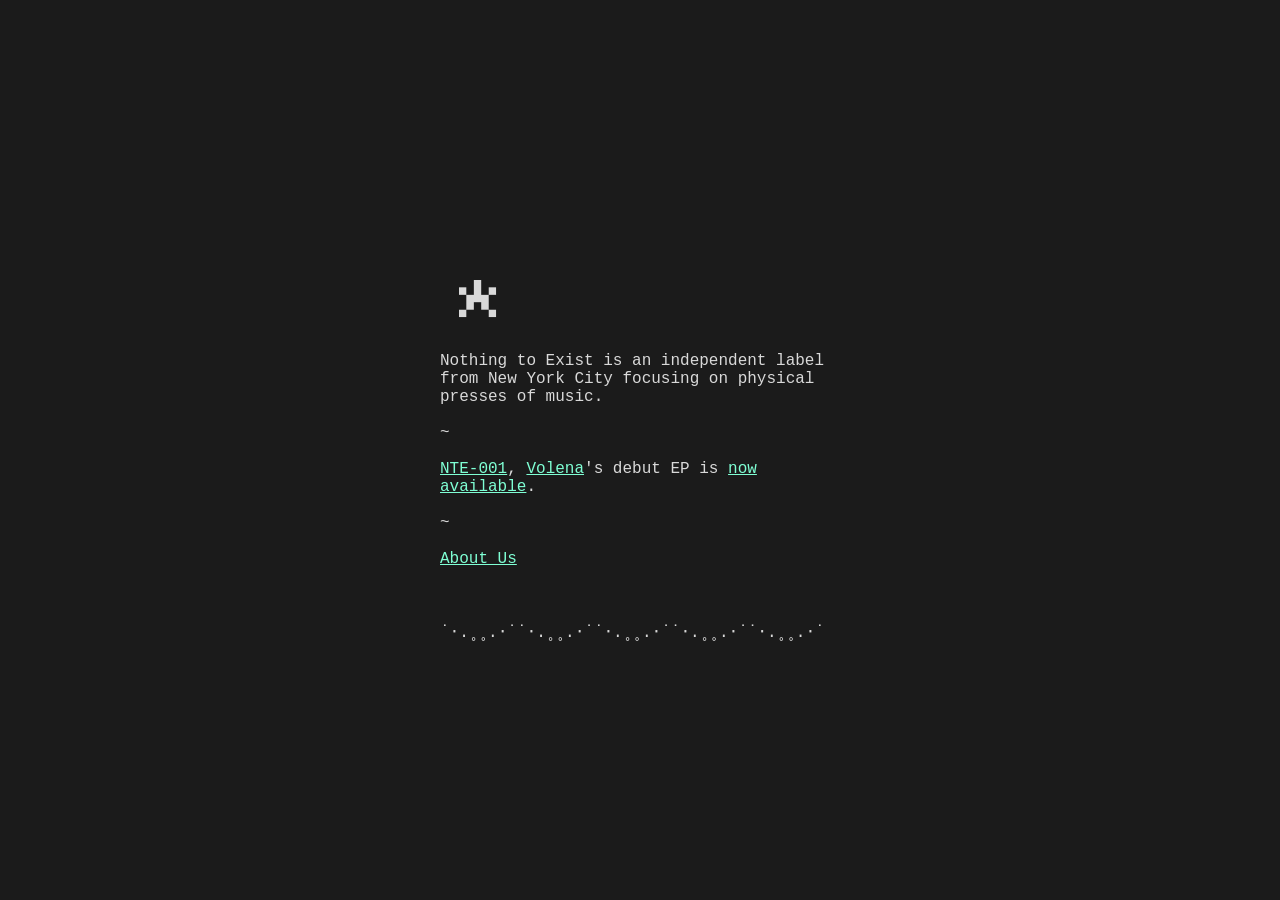
==== index.html @ d65a7427 "homepage update" ====
<html>
<meta name="viewport" content="width=device-width, initial-scale=1" />
<head>
    <!-- Favicon Info -->
    <link rel="apple-touch-icon" sizes="180x180" href="apple-touch-icon.png">
    <link rel="icon" type="image/png" sizes="32x32" href="favicon-32x32.png">
    <link rel="icon" type="image/png" sizes="16x16" href="favicon-16x16.png">
    <link rel="manifest" href="site.webmanifest">
    <link rel="mask-icon" href="safari-pinned-tab.svg" color="#5bbad5">

    <link rel="stylesheet" href="css/styles.css">

    <meta name="viewport" content="width=device-width, initial-scale=1">
    <meta name="msapplication-TileColor" content="#da532c">
    <meta name="theme-color" content="#ffffff">

    <title>nothing to exist</title>

</head>

<!-- Google tag (gtag.js) -->
<script async src="https://www.googletagmanager.com/gtag/js?id=G-3BVSD89TZG"></script>
<script>
  window.dataLayer = window.dataLayer || [];
  function gtag(){dataLayer.push(arguments);}
  gtag('js', new Date());

  gtag('config', 'G-3BVSD89TZG');
</script>

<body>

    <div class="container">
        <div class="content">
            <img class="logo" id="gif" src="1.png">
            <!-- <p>nothing to exist</p> -->
            <p>Nothing to Exist is an independent label from New York City focusing on physical presses of music.<br><br>
                ~
                <br><br>
    
                <a href="releases/nte-001.html" title="NTE-001">NTE-001</a>, <a href="https://www.instagram.com/volenaband/" target="_blank" title="Volena's Instagram">Volena</a>'s debut EP is <a href="https://volena.bandcamp.com/" target="_blank" title="Purchase Volena, Volena on Bandcamp">now available</a>.
                <br><br>
                ~
                <br><br>
                <a href="about.html" title="About NTE">About Us</a> <!-- * <a href="">Artists</a> * <a href="">Projects</a>-->
                <br><br>
                <br><br>
                ˙⋅.˳˳.⋅˙˙⋅.˳˳.⋅˙˙⋅.˳˳.⋅˙˙⋅.˳˳.⋅˙˙⋅.˳˳.⋅˙

            
            </p>
        </div>
    </div>
    

    <script>
        
        const imageElement = document.getElementById('gif');

        // Define the URLs of the images you want to toggle between
        const firstImage = 'star-gif.gif'; // The image to display on click
        const secondImage = '1.png'; // The image to display after a few seconds

        // Define the delay in milliseconds
        const delay = 1200; // 2 seconds

        // Add an event listener for click events on the image
        imageElement.addEventListener('mouseover', () => {
        // Change the image source on click
        imageElement.src = firstImage;

        // Change the image source back after the specified delay
        setTimeout(() => {
            imageElement.src = secondImage;
        }, delay);
    });


    </script>
</body>
</html>
---- css/styles.css ----
html, body {
    height: 100%;
    overflow-x: hidden; /* Prevents horizontal scrolling */
    overflow-y: auto; /* Ensures vertical scrolling works */
}

body{
    background-color: #1b1b1b;
    font-family: 'Courier New', Courier, monospace;
    color: #d9d9d9;
    padding:0;
    margin:0;
}

a, a:visited{
    color:aquamarine;
}

.container{
    width:100%;
    display: flex;
    flex-direction: column;
    align-items: center;
    justify-content: center;
    padding-left:32px;
    padding-bottom:32px;
    padding-right:32px;
    box-sizing: border-box; 
    min-height: 100vh; /* Ensure it fills the viewport */
    box-sizing: border-box; /* Prevent padding from causing overflow */
}

.content{
    width:100%;
    padding-top:50px;
}

img{
    width:100%;
}

.logo{
    height:75px;
    width:75px;
    cursor: pointer;
}

.nte-001{
    background-color:#234c43;
}



/* // X-Small devices (portrait phones, less than 576px)
// No media query for `xs` since this is the default in Bootstrap */

/* // Small devices (landscape phones, 576px and up) */
@media (min-width: 576px) { 

    .content{
        width:400px;
    }

 }

/* // Medium devices (tablets, 768px and up) */
@media (min-width: 768px) {  }

/* // Large devices (desktops, 992px and up) */
@media (min-width: 992px) {  }

/* // X-Large devices (large desktops, 1200px and up) */
@media (min-width: 1200px) {  }

/* // XX-Large devices (larger desktops, 1400px and up) */
@media (min-width: 1400px) {  }
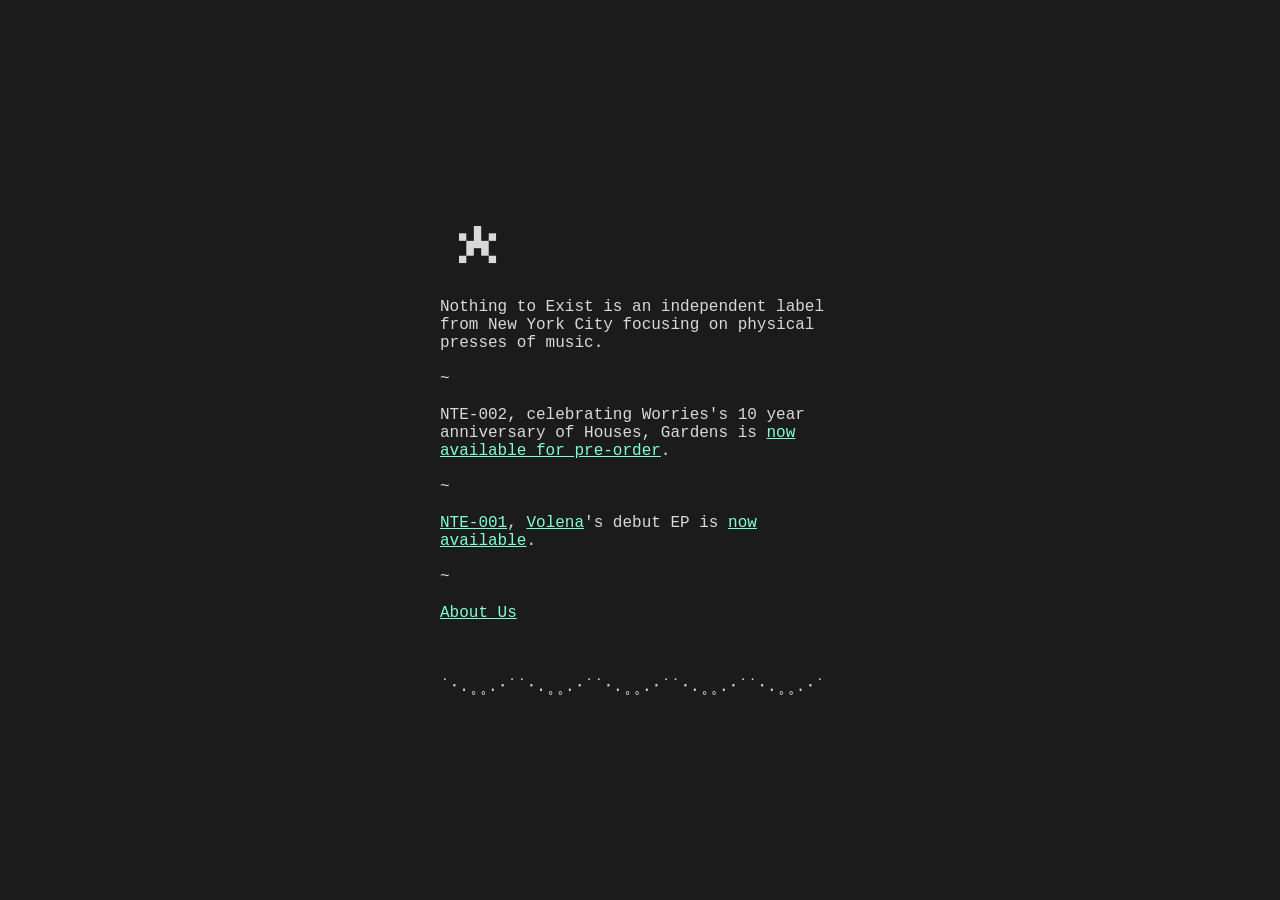
==== commit 8de21daf: "updated homepage to include nte-002" ====
--- a/index.html
+++ b/index.html
@@ -37,6 +37,12 @@
             <p>Nothing to Exist is an independent label from New York City focusing on physical presses of music.<br><br>
                 ~
                 <br><br>
+    
+                NTE-002, celebrating Worries's 10 year anniversary of Houses, Gardens is <a href="https://worries.bandcamp.com/album/houses-gardens" target="_blank" title="Worries's Bandcamp">now available for pre-order</a>.
+                <br><br>
+                ~
+                <br><br>
+                
     
                 <a href="releases/nte-001.html" title="NTE-001">NTE-001</a>, <a href="https://www.instagram.com/volenaband/" target="_blank" title="Volena's Instagram">Volena</a>'s debut EP is <a href="https://volena.bandcamp.com/" target="_blank" title="Purchase Volena, Volena on Bandcamp">now available</a>.
                 <br><br>
--- a/css/styles.css
+++ b/css/styles.css
@@ -49,6 +49,12 @@
     background-color:#234c43;
 }
 
+table{
+    width:80%;
+    font-size:14px;
+    text-align: left;
+
+}
 
 
 /* // X-Small devices (portrait phones, less than 576px)
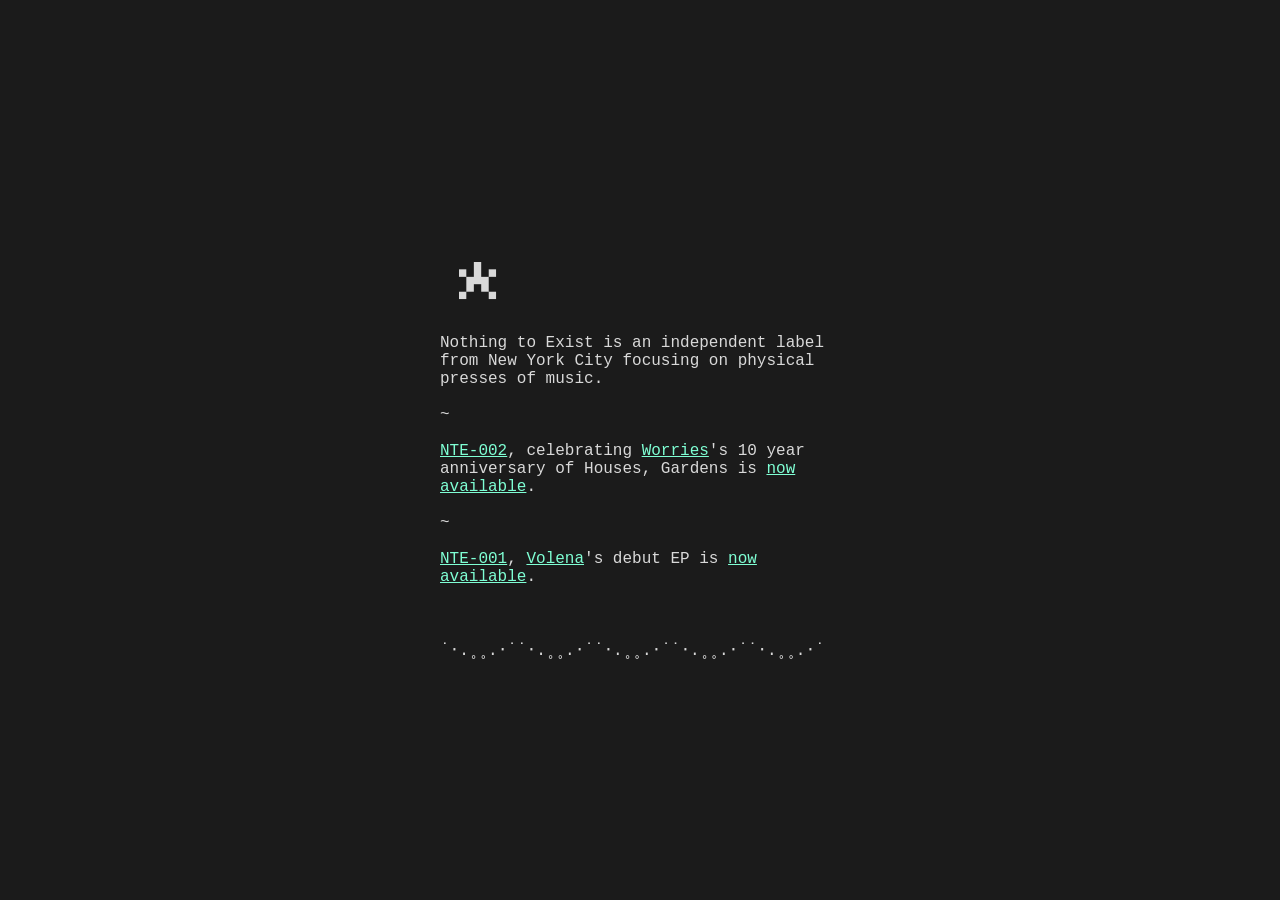
==== commit a0fc950f: "updating for worries record, now available" ====
--- a/index.html
+++ b/index.html
@@ -38,7 +38,7 @@
                 ~
                 <br><br>
     
-                NTE-002, celebrating Worries's 10 year anniversary of Houses, Gardens is <a href="https://worries.bandcamp.com/album/houses-gardens" target="_blank" title="Worries's Bandcamp">now available for pre-order</a>.
+                <a href="releases/nte-002.html" title="NTE-001">NTE-002</a>, celebrating <a href="https://www.instagram.com/worriespa/" target="_blank" title="Worries's Instagram">Worries</a>'s 10 year anniversary of Houses, Gardens is <a href="https://worries.bandcamp.com/album/houses-gardens" target="_blank" title="Worries's Bandcamp">now available</a>.
                 <br><br>
                 ~
                 <br><br>
@@ -46,10 +46,8 @@
     
                 <a href="releases/nte-001.html" title="NTE-001">NTE-001</a>, <a href="https://www.instagram.com/volenaband/" target="_blank" title="Volena's Instagram">Volena</a>'s debut EP is <a href="https://volena.bandcamp.com/" target="_blank" title="Purchase Volena, Volena on Bandcamp">now available</a>.
                 <br><br>
-                ~
-                <br><br>
-                <a href="about.html" title="About NTE">About Us</a> <!-- * <a href="">Artists</a> * <a href="">Projects</a>-->
-                <br><br>
+                <!-- <span class="primary-nav"><a href="about.html" title="About NTE">About Us</a></span> ⋅ <span class="primary-nav"><a href="releases.html" title="About NTE">RELEASES</a></span> -->
+                <!-- <br><br> -->
                 <br><br>
                 ˙⋅.˳˳.⋅˙˙⋅.˳˳.⋅˙˙⋅.˳˳.⋅˙˙⋅.˳˳.⋅˙˙⋅.˳˳.⋅˙
 
--- a/css/styles.css
+++ b/css/styles.css
@@ -12,9 +12,21 @@
     margin:0;
 }
 
+
+
 a, a:visited{
     color:aquamarine;
 }
+
+.primary-nav a, .primary-nav a:visited{
+    color:white;
+    text-transform: uppercase;
+    text-decoration: none;
+    letter-spacing: 2px;
+    font-weight: 100;
+}
+
+
 
 .container{
     width:100%;
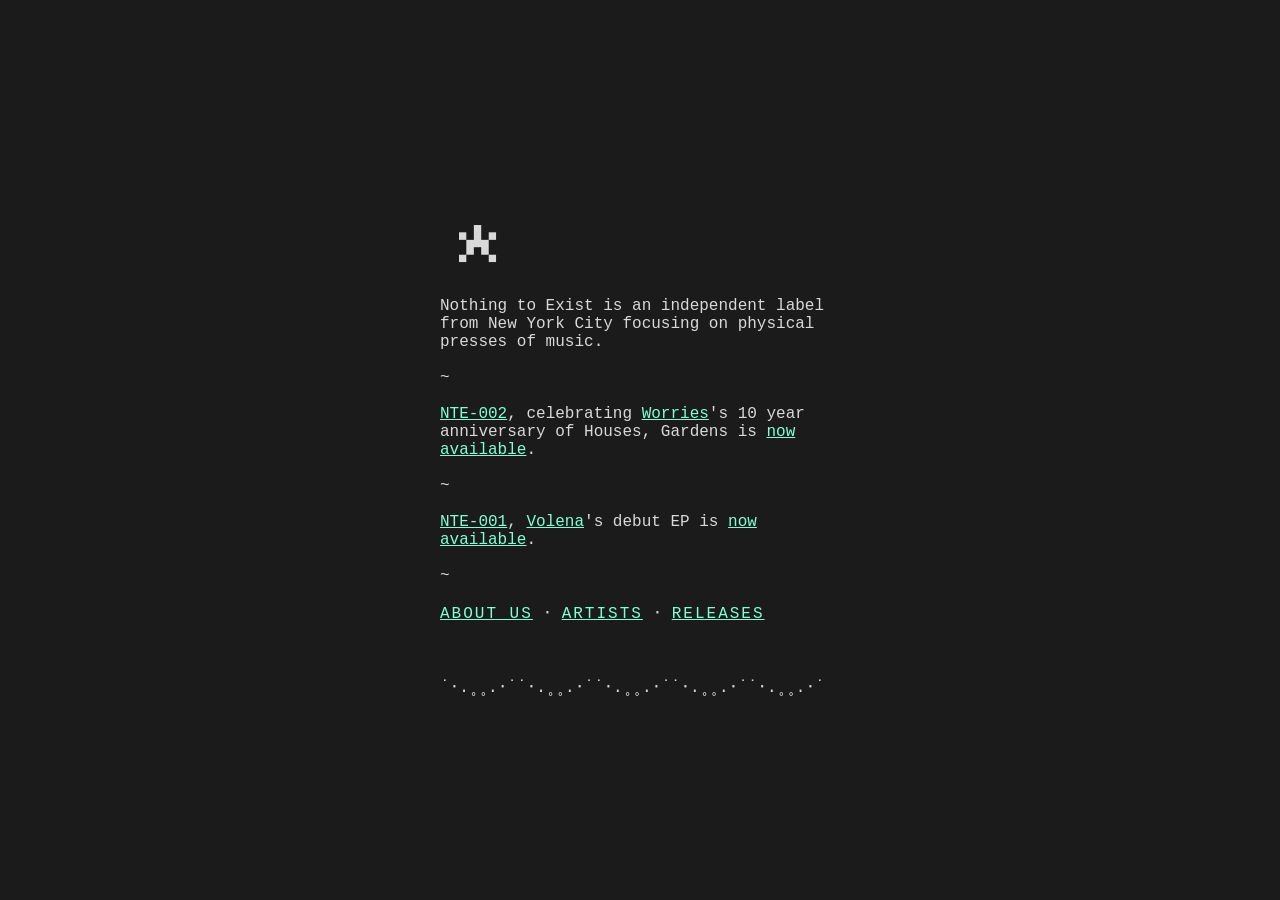
==== commit 8c4f7e99: "added some artist page info" ====
--- a/index.html
+++ b/index.html
@@ -38,20 +38,23 @@
                 ~
                 <br><br>
     
-                <a href="releases/nte-002.html" title="NTE-001">NTE-002</a>, celebrating <a href="https://www.instagram.com/worriespa/" target="_blank" title="Worries's Instagram">Worries</a>'s 10 year anniversary of Houses, Gardens is <a href="https://worries.bandcamp.com/album/houses-gardens" target="_blank" title="Worries's Bandcamp">now available</a>.
+                <a href="releases/nte-002.html" title="NTE-002">NTE-002</a>, celebrating <a href="https://www.instagram.com/worriespa/" target="_blank" title="Worries's Instagram">Worries</a>'s 10 year anniversary of Houses, Gardens is <a href="https://worries.bandcamp.com/album/houses-gardens" target="_blank" title="Worries's Bandcamp">now available</a>.
                 <br><br>
                 ~
                 <br><br>
-                
     
                 <a href="releases/nte-001.html" title="NTE-001">NTE-001</a>, <a href="https://www.instagram.com/volenaband/" target="_blank" title="Volena's Instagram">Volena</a>'s debut EP is <a href="https://volena.bandcamp.com/" target="_blank" title="Purchase Volena, Volena on Bandcamp">now available</a>.
                 <br><br>
-                <!-- <span class="primary-nav"><a href="about.html" title="About NTE">About Us</a></span> ⋅ <span class="primary-nav"><a href="releases.html" title="About NTE">RELEASES</a></span> -->
-                <!-- <br><br> -->
+
+                ~
+                <br><br>
+
+                <span class="primary-nav"><a href="about.html" title="About NTE">About Us</a></span> ⋅ <span class="primary-nav"><a href="artists.html" title="Releases">ARTISTS</a></span> ⋅ <span class="primary-nav"><a href="releases/releases.html" title="Releases">RELEASES</a></span> 
+                <br><br>
                 <br><br>
                 ˙⋅.˳˳.⋅˙˙⋅.˳˳.⋅˙˙⋅.˳˳.⋅˙˙⋅.˳˳.⋅˙˙⋅.˳˳.⋅˙
 
-            
+                    
             </p>
         </div>
     </div>
--- a/css/styles.css
+++ b/css/styles.css
@@ -19,9 +19,9 @@
 }
 
 .primary-nav a, .primary-nav a:visited{
-    color:white;
+    /* color:white; */
     text-transform: uppercase;
-    text-decoration: none;
+    /* text-decoration: none; */
     letter-spacing: 2px;
     font-weight: 100;
 }
@@ -61,13 +61,21 @@
     background-color:#234c43;
 }
 
+.nte-002{
+    background-color:#074d68;
+}
+
 table{
     width:80%;
     font-size:14px;
     text-align: left;
-
 }
 
+.next{
+    display: flex;
+    justify-content: center;
+    align-items: center;
+}
 
 /* // X-Small devices (portrait phones, less than 576px)
 // No media query for `xs` since this is the default in Bootstrap */
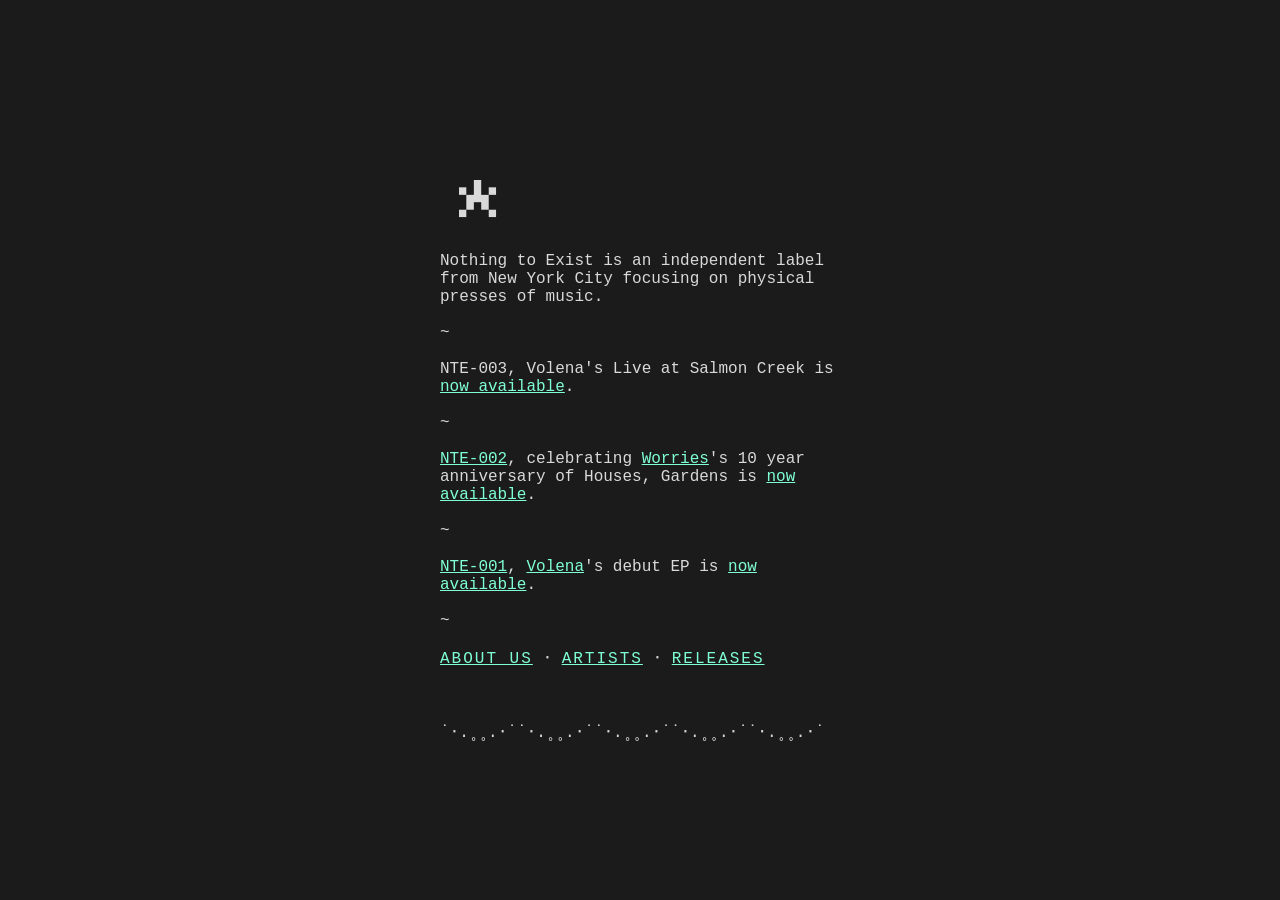
==== commit 2a369712: "Updating homepage to link to salmon creek" ====
--- a/index.html
+++ b/index.html
@@ -37,7 +37,11 @@
             <p>Nothing to Exist is an independent label from New York City focusing on physical presses of music.<br><br>
                 ~
                 <br><br>
-    
+
+                NTE-003, Volena's Live at Salmon Creek is <a href="https://volena.bandcamp.com/album/live-at-salmon-creek" target="_blank" title="Volena's Live at Salmon Creek">now available</a>.
+                <br><br>
+                ~
+                <br><br>
                 <a href="releases/nte-002.html" title="NTE-002">NTE-002</a>, celebrating <a href="https://www.instagram.com/worriespa/" target="_blank" title="Worries's Instagram">Worries</a>'s 10 year anniversary of Houses, Gardens is <a href="https://worries.bandcamp.com/album/houses-gardens" target="_blank" title="Worries's Bandcamp">now available</a>.
                 <br><br>
                 ~
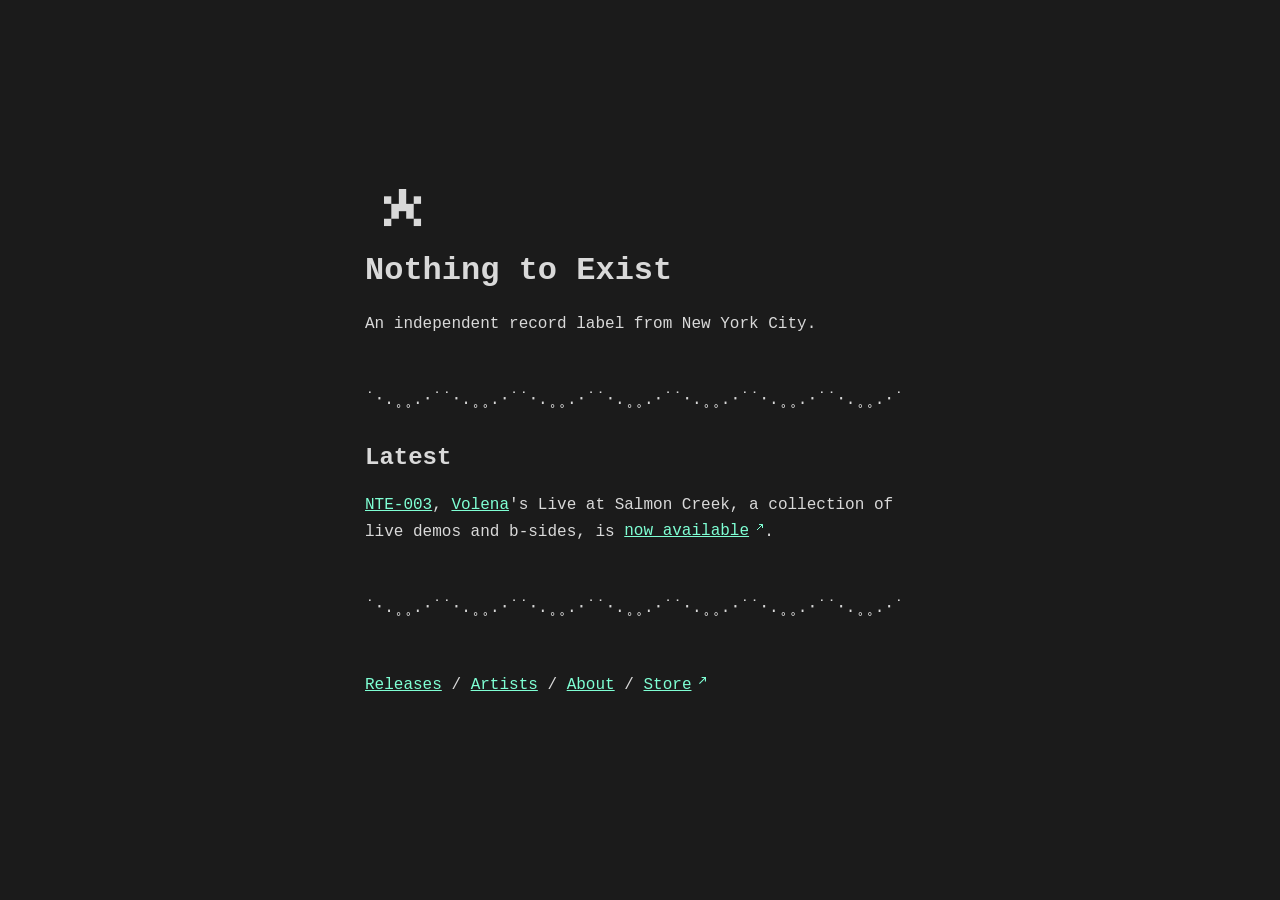
==== commit 39549ce3: "Store update with more content pages." ====
--- a/index.html
+++ b/index.html
@@ -1,22 +1,48 @@
 <html>
-<meta name="viewport" content="width=device-width, initial-scale=1" />
 <head>
-    <!-- Favicon Info -->
+    <meta charset="utf-8">
+    <meta name="viewport" content="width=device-width, initial-scale=1">
+
+    <!-- Title -->
+    <title>Nothing to Exist – Independent Record Label</title>
+
+    <!-- Meta Description -->
+    <meta name="description" content="Nothing to Exist is an independent record label based in New York City, focused on physical music releases from artists including Volena and Worries. Discover new releases, projects, and limited-run vinyl.">
+
+    <!-- Canonical URL -->
+    <link rel="canonical" href="https://www.nothingtoexist.com/">
+
+    <!-- Open Graph -->
+    <meta property="og:title" content="Nothing to Exist – Independent Record Label">
+    <meta property="og:description" content="Independent record label based in New York City, focused on physical releases and artist-driven projects. Discover Volena, Worries, and more.">
+    <meta property="og:type" content="website">
+    <meta property="og:url" content="https://www.nothingtoexist.com/">
+    <meta property="og:image" content="https://www.nothingtoexist.com/img/social-default.jpg">
+
+    <!-- Twitter -->
+    <meta name="twitter:card" content="summary_large_image">
+    <meta name="twitter:title" content="Nothing to Exist – Independent Record Label">
+    <meta name="twitter:description" content="Explore physical releases and new projects from Nothing to Exist, an independent NYC-based record label.">
+    <meta name="twitter:image" content="https://www.nothingtoexist.com/img/social-default.jpg">
+
+    <!-- Favicons -->
     <link rel="apple-touch-icon" sizes="180x180" href="apple-touch-icon.png">
     <link rel="icon" type="image/png" sizes="32x32" href="favicon-32x32.png">
     <link rel="icon" type="image/png" sizes="16x16" href="favicon-16x16.png">
     <link rel="manifest" href="site.webmanifest">
     <link rel="mask-icon" href="safari-pinned-tab.svg" color="#5bbad5">
+    <meta name="msapplication-TileColor" content="#da532c">
+    <meta name="theme-color" content="#ffffff">
+    <meta name="referrer" content="origin" />
 
+    <!-- Styles -->
     <link rel="stylesheet" href="css/styles.css">
 
-    <meta name="viewport" content="width=device-width, initial-scale=1">
-    <meta name="msapplication-TileColor" content="#da532c">
-    <meta name="theme-color" content="#ffffff">
+    <!-- Scripts -->
+    <script src="js/scripts.js" defer></script>
+</head>
 
-    <title>nothing to exist</title>
 
-</head>
 
 <!-- Google tag (gtag.js) -->
 <script async src="https://www.googletagmanager.com/gtag/js?id=G-3BVSD89TZG"></script>
@@ -28,65 +54,46 @@
   gtag('config', 'G-3BVSD89TZG');
 </script>
 
-<body>
+<body class="home">
 
     <div class="container">
         <div class="content">
-            <img class="logo" id="gif" src="1.png">
-            <!-- <p>nothing to exist</p> -->
-            <p>Nothing to Exist is an independent label from New York City focusing on physical presses of music.<br><br>
-                ~
-                <br><br>
 
-                NTE-003, Volena's Live at Salmon Creek is <a href="https://volena.bandcamp.com/album/live-at-salmon-creek" target="_blank" title="Volena's Live at Salmon Creek">now available</a>.
-                <br><br>
-                ~
-                <br><br>
-                <a href="releases/nte-002.html" title="NTE-002">NTE-002</a>, celebrating <a href="https://www.instagram.com/worriespa/" target="_blank" title="Worries's Instagram">Worries</a>'s 10 year anniversary of Houses, Gardens is <a href="https://worries.bandcamp.com/album/houses-gardens" target="_blank" title="Worries's Bandcamp">now available</a>.
-                <br><br>
-                ~
-                <br><br>
-    
-                <a href="releases/nte-001.html" title="NTE-001">NTE-001</a>, <a href="https://www.instagram.com/volenaband/" target="_blank" title="Volena's Instagram">Volena</a>'s debut EP is <a href="https://volena.bandcamp.com/" target="_blank" title="Purchase Volena, Volena on Bandcamp">now available</a>.
-                <br><br>
+            <!-- Introduction -->
+            <div class="section">
+                <img class="logo" id="gif" src="1.png">
+                <h1>Nothing to Exist</h1>
+                <p>An independent record label from New York City.</p>
+            </div>
 
-                ~
-                <br><br>
+            <!-- Latest -->
+            <div class="section">
+                <p>˙⋅.˳˳.⋅˙˙⋅.˳˳.⋅˙˙⋅.˳˳.⋅˙˙⋅.˳˳.⋅˙˙⋅.˳˳.⋅˙˙⋅.˳˳.⋅˙˙⋅.˳˳.⋅˙</p> 
+                <br>
+                <h2>Latest</h2>
+                <p>
+                    <a href="releases/nte-003.html" title="NTE-003">NTE-003</a>, <a href="artists/volena.html" title="Volena">Volena</a>'s Live at Salmon Creek, a collection of live demos and b-sides, is <a href="https://volena.bandcamp.com/album/live-at-salmon-creek" title="Volena - Live at Salmon Creek on Bandcamp">now available</a>.
+                </p>
+                <br>
+                <br>
+                <p>˙⋅.˳˳.⋅˙˙⋅.˳˳.⋅˙˙⋅.˳˳.⋅˙˙⋅.˳˳.⋅˙˙⋅.˳˳.⋅˙˙⋅.˳˳.⋅˙˙⋅.˳˳.⋅˙</p> 
+            </div>
 
-                <span class="primary-nav"><a href="about.html" title="About NTE">About Us</a></span> ⋅ <span class="primary-nav"><a href="artists.html" title="Releases">ARTISTS</a></span> ⋅ <span class="primary-nav"><a href="releases/releases.html" title="Releases">RELEASES</a></span> 
-                <br><br>
-                <br><br>
-                ˙⋅.˳˳.⋅˙˙⋅.˳˳.⋅˙˙⋅.˳˳.⋅˙˙⋅.˳˳.⋅˙˙⋅.˳˳.⋅˙
-
-                    
-            </p>
+            <!-- Navigation -->
+             <div class="section">
+                <p>
+                    <a href="releases.html" title="Releases from Nothing to Exist">Releases</a> /
+                    <a href="artists.html" title="Artists on Nothing to Exist">Artists</a> /
+                    <a href="about.html" title="About Nothing to Exist">About</a> /
+                    <a href="https://nothingtoexist.limitedrun.com" title="Store">Store</a>
+                </p>
+             </div>
         </div>
     </div>
     
 
-    <script>
-        
-        const imageElement = document.getElementById('gif');
+<!-- Logo Interaction -->
+<script src="js/logo-explode.js"></script>
 
-        // Define the URLs of the images you want to toggle between
-        const firstImage = 'star-gif.gif'; // The image to display on click
-        const secondImage = '1.png'; // The image to display after a few seconds
-
-        // Define the delay in milliseconds
-        const delay = 1200; // 2 seconds
-
-        // Add an event listener for click events on the image
-        imageElement.addEventListener('mouseover', () => {
-        // Change the image source on click
-        imageElement.src = firstImage;
-
-        // Change the image source back after the specified delay
-        setTimeout(() => {
-            imageElement.src = secondImage;
-        }, delay);
-    });
-
-
-    </script>
 </body>
 </html>
--- a/css/styles.css
+++ b/css/styles.css
@@ -2,6 +2,11 @@
     height: 100%;
     overflow-x: hidden; /* Prevents horizontal scrolling */
     overflow-y: auto; /* Ensures vertical scrolling works */
+}
+
+h1,h2,h3,h4,h5,h6{
+    margin-bottom:16px;
+    padding:0;
 }
 
 body{
@@ -10,41 +15,125 @@
     color: #d9d9d9;
     padding:0;
     margin:0;
-}
-
-
+    line-height: 1.6;
+}
 
 a, a:visited{
     color:aquamarine;
 }
 
 .primary-nav a, .primary-nav a:visited{
-    /* color:white; */
     text-transform: uppercase;
-    /* text-decoration: none; */
     letter-spacing: 2px;
     font-weight: 100;
 }
 
-
-
+/* Basic Reset */
+* {
+  margin: 0;
+  padding: 0;
+  box-sizing: border-box;
+}
+
+/* Nav container */
+.nav {
+  width: 100%;
+  padding: 1rem 1.5rem;
+  display: flex;
+  justify-content: space-between;
+  align-items: center;
+}
+
+/* Brand */
+.nav-brand {
+  font-size: .75rem;
+  font-weight: 400;
+}
+
+/* ------------------------------- */
+/* MOBILE-FIRST NAV BEHAVIOR       */
+/* ------------------------------- */
+
+/* Mobile: hide menu initially */
+.nav-links {
+  list-style: none;
+  display: none; /* ❗ Hidden on mobile */
+  flex-direction: column;
+  gap: 1rem;
+
+  position: absolute;
+  top: 64px;
+  right: 0;
+  background: black;
+  width: 200px;
+  padding: 1rem;
+  border-left: 1px solid #ddd;
+  border-bottom: 1px solid #ddd;
+}
+
+.nav-links a {
+  text-decoration: none;
+  color: white;
+  font-size: .75rem;
+}
+
+.nav-links a:hover {
+  text-decoration: underline;
+}
+
+.nav-links .active {
+  text-decoration: underline;
+}
+
+/* When toggled open */
+.nav-links.open {
+  display: flex;
+}
+
+/* Mobile: show hamburger */
+.nav-toggle {
+  display: flex; /* ❗ Visible on mobile */
+  flex-direction: column;
+  gap: 4px;
+  background: none;
+  border: none;
+  cursor: pointer;
+  padding: 0;
+}
+
+.nav-toggle span {
+  width: 22px;
+  height: 2px;
+  background-color: white;
+  transition: 0.3s;
+}
+
+/* Container */
 .container{
     width:100%;
     display: flex;
     flex-direction: column;
     align-items: center;
-    justify-content: center;
+    justify-content: top;
     padding-left:32px;
     padding-bottom:32px;
     padding-right:32px;
-    box-sizing: border-box; 
-    min-height: 100vh; /* Ensure it fills the viewport */
-    box-sizing: border-box; /* Prevent padding from causing overflow */
+    min-height: 100vh;
+    box-sizing: border-box;
+}
+
+.home .container{
+    justify-content: center;
 }
 
 .content{
     width:100%;
     padding-top:50px;
+}
+
+.section{
+    width:100%;
+    margin-bottom:50px;
 }
 
 img{
@@ -65,6 +154,15 @@
     background-color:#074d68;
 }
 
+.nte-003{
+    background-color:#968455;
+    color:white;
+}
+
+.breadcrumb{
+    font-size:12px;
+}
+
 table{
     width:80%;
     font-size:14px;
@@ -77,26 +175,54 @@
     align-items: center;
 }
 
-/* // X-Small devices (portrait phones, less than 576px)
-// No media query for `xs` since this is the default in Bootstrap */
-
-/* // Small devices (landscape phones, 576px and up) */
+a.external-link::after {
+  content: "";
+  display: inline-block;
+  width: 0.8em;
+  height: 0.8em;
+  margin-left: 0.15em;
+  margin-top:0.25em;
+  background-color: currentColor;
+  mask: url('data:image/svg+xml;utf8,<svg xmlns="http://www.w3.org/2000/svg" fill="none" stroke="currentColor" stroke-width="2" viewBox="0 0 24 24"><path d="M14 3h7v7m0-7L10 14"/></svg>') no-repeat center / contain;
+}
+
+/* ----------------------------------- */
+/* BREAKPOINTS (MOBILE → DESKTOP)      */
+/* ----------------------------------- */
+
+/* // Small devices (≥ 576px) */
 @media (min-width: 576px) { 
-
     .content{
-        width:400px;
+        width:550px;
     }
-
- }
-
-/* // Medium devices (tablets, 768px and up) */
-@media (min-width: 768px) {  }
-
-/* // Large devices (desktops, 992px and up) */
-@media (min-width: 992px) {  }
-
-/* // X-Large devices (large desktops, 1200px and up) */
-@media (min-width: 1200px) {  }
-
-/* // XX-Large devices (larger desktops, 1400px and up) */
-@media (min-width: 1400px) {  }+}
+
+/* // Medium devices (≥ 768px) — DESKTOP NAV */
+@media (min-width: 768px) { 
+
+  /* Desktop: show normal horizontal menu */
+  .nav-links {
+    display: flex !important; /* ❗ Force show */
+    position: static;
+    flex-direction: row;
+    gap: 2rem;
+    background: none;
+    border: none;
+    padding: 0;
+    width: auto;
+  }
+
+  /* Desktop: hide hamburger */
+  .nav-toggle {
+    display: none;
+  }
+}
+
+/* // Large devices (≥ 992px) */
+@media (min-width: 992px) { }
+
+/* // X-Large devices (≥ 1200px) */
+@media (min-width: 1200px) { }
+
+/* // XX-Large devices (≥ 1400px) */
+@media (min-width: 1400px) { }
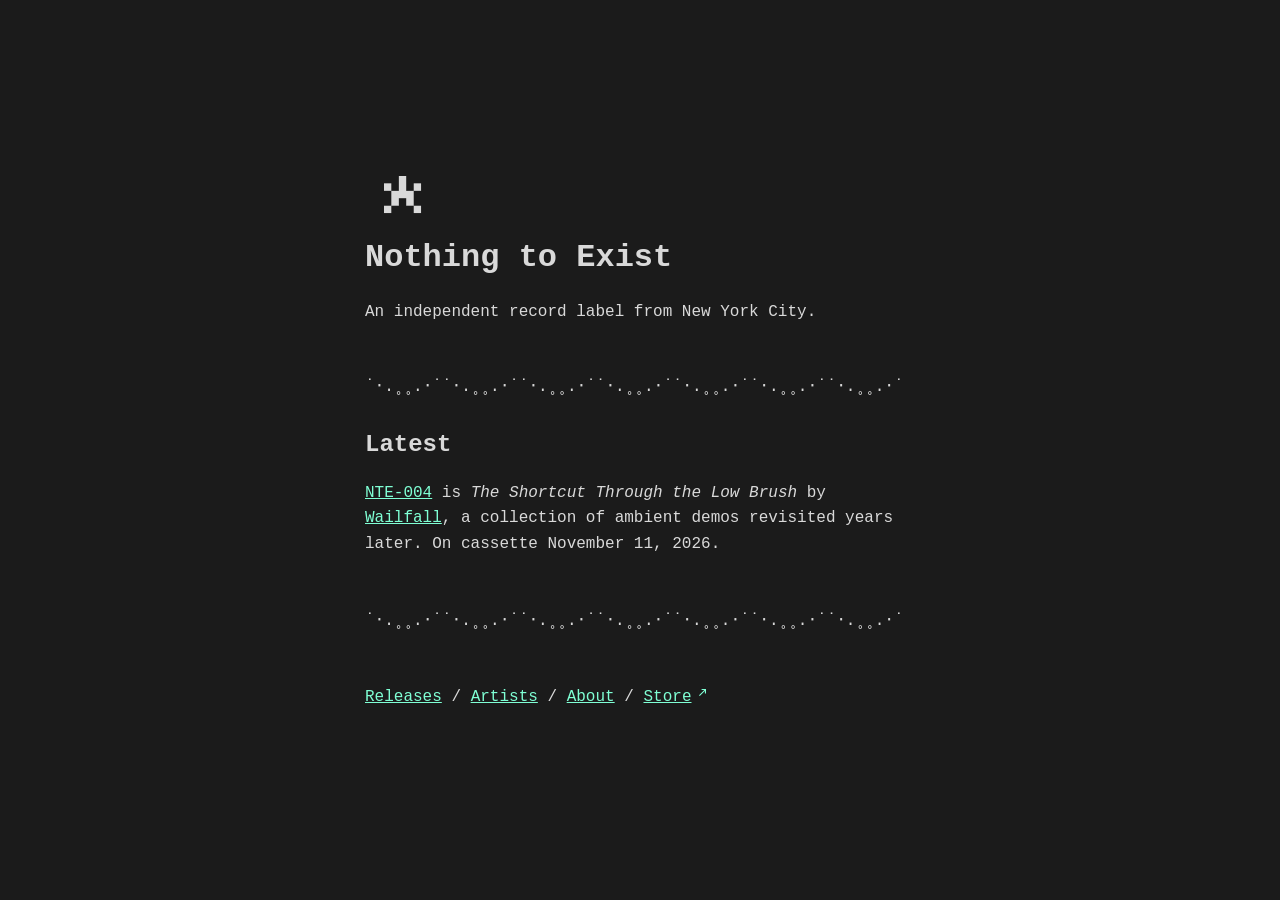
==== commit ec88aa1e: "Add Wailfall and NTE-004 release" ====
--- a/index.html
+++ b/index.html
@@ -7,14 +7,14 @@
     <title>Nothing to Exist – Independent Record Label</title>
 
     <!-- Meta Description -->
-    <meta name="description" content="Nothing to Exist is an independent record label based in New York City, focused on physical music releases from artists including Volena and Worries. Discover new releases, projects, and limited-run vinyl.">
+    <meta name="description" content="Nothing to Exist is an independent record label based in New York City, focused on physical music releases from artists including Volena, Worries, and Wailfall. Discover new releases, projects, and limited-run vinyl.">
 
     <!-- Canonical URL -->
     <link rel="canonical" href="https://www.nothingtoexist.com/">
 
     <!-- Open Graph -->
     <meta property="og:title" content="Nothing to Exist – Independent Record Label">
-    <meta property="og:description" content="Independent record label based in New York City, focused on physical releases and artist-driven projects. Discover Volena, Worries, and more.">
+    <meta property="og:description" content="Independent record label based in New York City, focused on physical releases and artist-driven projects. Discover Volena, Worries, and Wailfall.">
     <meta property="og:type" content="website">
     <meta property="og:url" content="https://www.nothingtoexist.com/">
     <meta property="og:image" content="https://www.nothingtoexist.com/img/social-default.jpg">
@@ -72,7 +72,7 @@
                 <br>
                 <h2>Latest</h2>
                 <p>
-                    <a href="releases/nte-003.html" title="NTE-003">NTE-003</a>, <a href="artists/volena.html" title="Volena">Volena</a>'s Live at Salmon Creek, a collection of live demos and b-sides, is <a href="https://volena.bandcamp.com/album/live-at-salmon-creek" title="Volena - Live at Salmon Creek on Bandcamp">now available</a>.
+                    <a href="releases/nte-004.html" title="NTE-004">NTE-004</a> is <em>The Shortcut Through the Low Brush</em> by <a href="artists/wailfall.html">Wailfall</a>, a collection of ambient demos revisited years later. On cassette November 11, 2026.
                 </p>
                 <br>
                 <br>
--- a/css/styles.css
+++ b/css/styles.css
@@ -140,6 +140,12 @@
     width:100%;
 }
 
+.artist-wailfall-photo{
+    aspect-ratio:3 / 2;
+    object-fit:cover;
+    object-position:center 36%;
+}
+
 .logo{
     height:75px;
     width:75px;
@@ -157,6 +163,33 @@
 .nte-003{
     background-color:#968455;
     color:white;
+}
+
+.nte-004{
+    background-color:#2a422f;
+    color:#f0e9db;
+}
+
+.nte-004 a,
+.nte-004 a:visited{
+    color:#bce3c8;
+}
+
+.nte-004 .nav-toggle span{
+    background-color:#f0e9db;
+}
+
+@media (max-width:767px) {
+    .nte-004 .nav-links{
+        background-color:#203629;
+        border-color:#607962;
+    }
+}
+
+.nte-004 .release-image{
+    aspect-ratio:3610 / 2031;
+    object-fit:cover;
+    object-position:center 55%;
 }
 
 .breadcrumb{
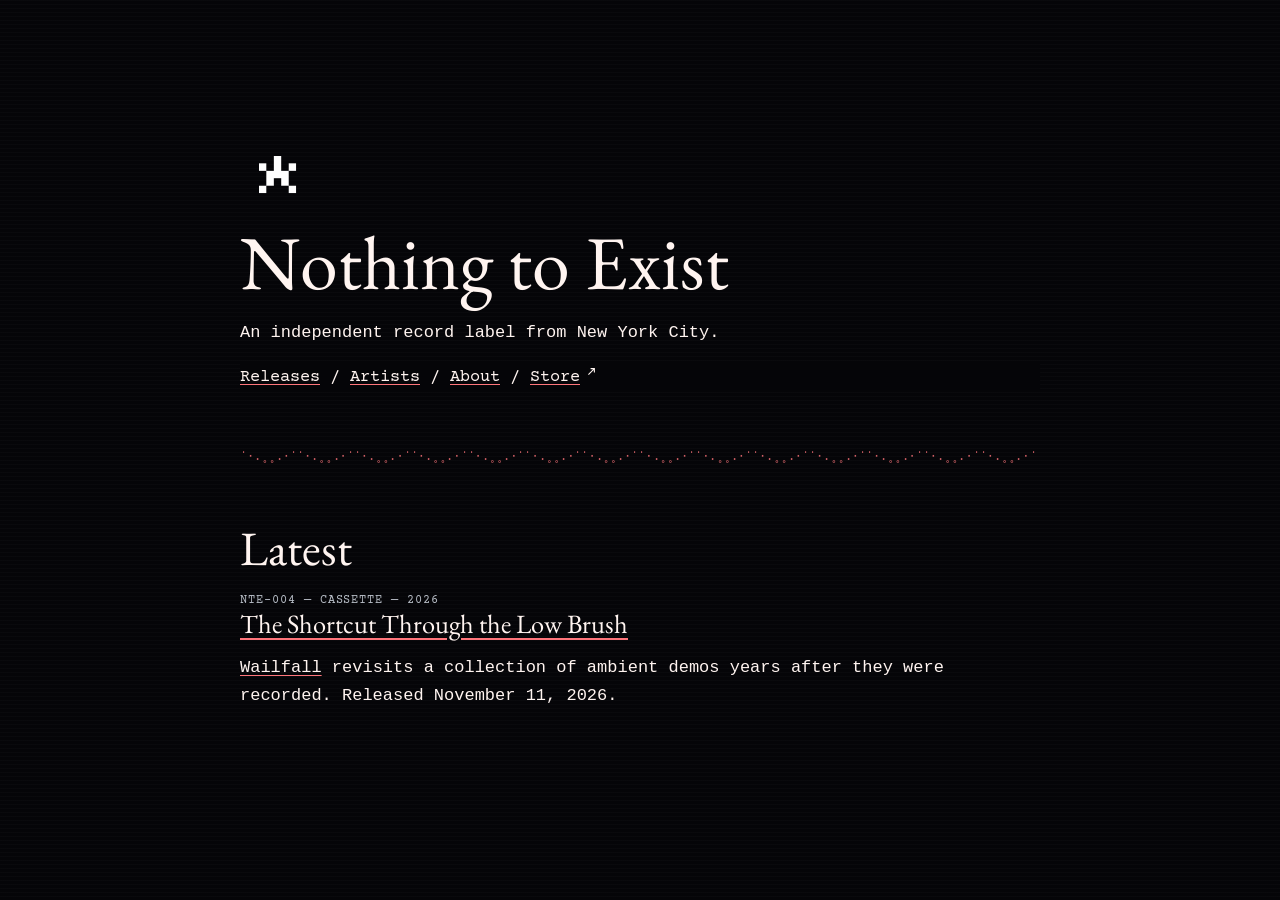
==== commit db6a2a7a: "Refresh Nothing to Exist site design" ====
--- a/index.html
+++ b/index.html
@@ -1,3 +1,4 @@
+<!doctype html>
 <html>
 <head>
     <meta charset="utf-8">
@@ -30,7 +31,7 @@
     <link rel="icon" type="image/png" sizes="32x32" href="favicon-32x32.png">
     <link rel="icon" type="image/png" sizes="16x16" href="favicon-16x16.png">
     <link rel="manifest" href="site.webmanifest">
-    <link rel="mask-icon" href="safari-pinned-tab.svg" color="#5bbad5">
+    <link rel="mask-icon" href="safari-pinned-tab.svg" color="#ffffff">
     <meta name="msapplication-TileColor" content="#da532c">
     <meta name="theme-color" content="#ffffff">
     <meta name="referrer" content="origin" />
@@ -60,34 +61,31 @@
         <div class="content">
 
             <!-- Introduction -->
-            <div class="section">
+            <div class="section home-intro">
                 <img class="logo" id="gif" src="1.png">
                 <h1>Nothing to Exist</h1>
                 <p>An independent record label from New York City.</p>
             </div>
 
-            <!-- Latest -->
-            <div class="section">
-                <p>˙⋅.˳˳.⋅˙˙⋅.˳˳.⋅˙˙⋅.˳˳.⋅˙˙⋅.˳˳.⋅˙˙⋅.˳˳.⋅˙˙⋅.˳˳.⋅˙˙⋅.˳˳.⋅˙</p> 
-                <br>
-                <h2>Latest</h2>
-                <p>
-                    <a href="releases/nte-004.html" title="NTE-004">NTE-004</a> is <em>The Shortcut Through the Low Brush</em> by <a href="artists/wailfall.html">Wailfall</a>, a collection of ambient demos revisited years later. On cassette November 11, 2026.
-                </p>
-                <br>
-                <br>
-                <p>˙⋅.˳˳.⋅˙˙⋅.˳˳.⋅˙˙⋅.˳˳.⋅˙˙⋅.˳˳.⋅˙˙⋅.˳˳.⋅˙˙⋅.˳˳.⋅˙˙⋅.˳˳.⋅˙</p> 
-            </div>
-
             <!-- Navigation -->
-             <div class="section">
+            <nav class="home-nav" aria-label="Main navigation">
                 <p>
                     <a href="releases.html" title="Releases from Nothing to Exist">Releases</a> /
                     <a href="artists.html" title="Artists on Nothing to Exist">Artists</a> /
                     <a href="about.html" title="About Nothing to Exist">About</a> /
                     <a href="https://nothingtoexist.limitedrun.com" title="Store">Store</a>
                 </p>
-             </div>
+            </nav>
+
+            <p class="wave-divider" aria-hidden="true"></p>
+
+            <!-- Latest -->
+            <div class="section">
+                <h2>Latest</h2>
+                <p class="catalog-meta">NTE-004 — Cassette — 2026</p>
+                <h3><a href="releases/nte-004.html">The Shortcut Through the Low Brush</a></h3>
+                <p><a href="artists/wailfall.html">Wailfall</a> revisits a collection of ambient demos years after they were recorded. Released November 11, 2026.</p>
+            </div>
         </div>
     </div>
     
@@ -96,4 +94,4 @@
 <script src="js/logo-explode.js"></script>
 
 </body>
-</html>+</html>
--- a/css/styles.css
+++ b/css/styles.css
@@ -1,25 +1,81 @@
+@import url('https://fonts.googleapis.com/css2?family=Courier+Prime:wght@400;700&family=EB+Garamond:ital,wght@0,400;1,400&display=swap');
+
+:root{
+    --black:#050508;
+    --off-black:#1b1b1b;
+    --paper:#fff4f0;
+    --pink:#ff757b;
+    --washed-green:#7a8a7c;
+    --washed-indigo:#5f6c7b;
+    --steel:#b7bdc6;
+    --accent:var(--pink);
+    --display-font:'EB Garamond', Georgia, serif;
+    --system-font:'Courier Prime', 'Courier New', monospace;
+    --body-font:'Courier New', Courier, monospace;
+}
+
 html, body {
-    height: 100%;
-    overflow-x: hidden; /* Prevents horizontal scrolling */
-    overflow-y: auto; /* Ensures vertical scrolling works */
+    overflow-x: clip;
 }
 
 h1,h2,h3,h4,h5,h6{
     margin-bottom:16px;
     padding:0;
+    font-family:var(--display-font);
+    font-weight:400;
+    line-height:1.08;
+}
+
+h1{
+    font-size:clamp(2.5rem, 6vw, 4.75rem);
+}
+
+h2{
+    font-size:clamp(2rem, 4vw, 3rem);
+}
+
+h3{
+    font-size:1.65rem;
 }
 
 body{
-    background-color: #1b1b1b;
-    font-family: 'Courier New', Courier, monospace;
-    color: #d9d9d9;
+    background-color:var(--black);
+    background-image:repeating-linear-gradient(0deg, transparent 0 3px, rgba(183, 189, 198, 0.025) 3px 4px);
+    font-family:var(--body-font);
+    font-size:1.0625rem;
+    color:var(--paper);
     padding:0;
     margin:0;
     line-height: 1.6;
 }
 
+.nav,
+.home-nav,
+.release-specs,
+table{
+    font-family:var(--system-font);
+}
+
 a, a:visited{
-    color:aquamarine;
+    color:var(--paper);
+    text-decoration-color:var(--accent);
+    text-underline-offset:0.2em;
+}
+
+a:any-link:hover{
+    color:color-mix(in srgb, var(--accent) 70%, var(--paper));
+    text-decoration-color:currentColor;
+}
+
+@media (prefers-reduced-motion: no-preference) {
+    a:any-link{
+        transition:color 180ms ease, text-decoration-color 180ms ease;
+    }
+}
+
+a:focus-visible{
+    outline:2px solid var(--accent);
+    outline-offset:4px;
 }
 
 .primary-nav a, .primary-nav a:visited{
@@ -33,6 +89,27 @@
   margin: 0;
   padding: 0;
   box-sizing: border-box;
+}
+
+.nav,
+.home-nav{
+    position:sticky;
+    top:0;
+    z-index:10;
+    background-color:var(--black);
+    border-bottom:1px solid transparent;
+}
+
+.nav.is-sticky,
+.home-nav.is-sticky{
+    border-bottom-color:var(--off-black);
+}
+
+@media (prefers-reduced-motion: no-preference) {
+    .nav,
+    .home-nav{
+        transition:border-bottom-color 260ms ease;
+    }
 }
 
 /* Nav container */
@@ -57,24 +134,26 @@
 /* Mobile: hide menu initially */
 .nav-links {
   list-style: none;
-  display: none; /* ❗ Hidden on mobile */
+  display: flex;
+  visibility: hidden;
+  opacity: 0;
+  transform: translateY(-8px);
   flex-direction: column;
-  gap: 1rem;
+  gap: 0;
 
   position: absolute;
-  top: 64px;
-  right: 0;
-  background: black;
-  width: 200px;
-  padding: 1rem;
-  border-left: 1px solid #ddd;
-  border-bottom: 1px solid #ddd;
+  top: 100%;
+  right: 8px;
+  background: var(--off-black);
+  width: min(calc(100% - 16px), 20rem);
 }
 
 .nav-links a {
   text-decoration: none;
-  color: white;
-  font-size: .75rem;
+  color:var(--paper);
+  font-size:.75rem;
+  letter-spacing:.08em;
+  text-transform:uppercase;
 }
 
 .nav-links a:hover {
@@ -85,27 +164,82 @@
   text-decoration: underline;
 }
 
+@media (width < 768px) {
+  .nav-links {
+    --flyout-border: #38383d;
+    border: 1px solid var(--flyout-border);
+  }
+
+  .nav-links li:not(:last-child) {
+    border-bottom: 1px solid var(--flyout-border);
+  }
+
+  .nav-links a {
+    display: flex;
+    align-items: center;
+    min-height: 52px;
+    padding: .75rem 1rem;
+    font-size: .9375rem;
+  }
+}
+
 /* When toggled open */
 .nav-links.open {
-  display: flex;
+  visibility: visible;
+  opacity: 1;
+  transform: translateY(0);
 }
 
 /* Mobile: show hamburger */
 .nav-toggle {
   display: flex; /* ❗ Visible on mobile */
   flex-direction: column;
+  align-items: center;
+  justify-content: center;
   gap: 4px;
   background: none;
   border: none;
   cursor: pointer;
-  padding: 0;
+  width: 44px;
+  height: 44px;
+  color: var(--paper);
 }
 
 .nav-toggle span {
   width: 22px;
   height: 2px;
-  background-color: white;
-  transition: 0.3s;
+  background-color: currentColor;
+}
+
+.nav-toggle[aria-expanded="true"] {
+  background-color: var(--off-black);
+  color: white;
+}
+
+.nav-toggle[aria-expanded="true"] span:first-child {
+  transform: translateY(6px) rotate(45deg);
+}
+
+.nav-toggle[aria-expanded="true"] span:nth-child(2) {
+  opacity: 0;
+}
+
+.nav-toggle[aria-expanded="true"] span:last-child {
+  transform: translateY(-6px) rotate(-45deg);
+}
+
+@media (width < 768px) and (prefers-reduced-motion: no-preference) {
+  .nav-links {
+    transition: opacity 240ms ease, transform 240ms ease, visibility 0s 240ms;
+  }
+
+  .nav-links.open {
+    transition-delay: 0s;
+  }
+
+  .nav-toggle span {
+    transition: transform 240ms ease, opacity 240ms ease;
+  }
 }
 
 /* Container */
@@ -118,11 +252,11 @@
     padding-left:32px;
     padding-bottom:32px;
     padding-right:32px;
-    min-height: 100vh;
     box-sizing: border-box;
 }
 
 .home .container{
+    min-height:100vh;
     justify-content: center;
 }
 
@@ -133,11 +267,59 @@
 
 .section{
     width:100%;
-    margin-bottom:50px;
+    margin-bottom:clamp(2.5rem, 7vw, 4.5rem);
 }
 
 img{
     width:100%;
+}
+
+.artist-photo-grid{
+    display:grid;
+    gap:24px;
+}
+
+.artist-photo-grid img{
+    display:block;
+}
+
+.artist-roster a{
+    position:relative;
+}
+
+.artist-name{
+    display:block;
+    padding:.65rem 0 0;
+    color:white;
+    font-family:var(--display-font);
+    font-size:clamp(1.5rem, 3vw, 2.25rem);
+    line-height:1.15;
+    text-align:center;
+}
+
+@media (min-width: 768px) and (prefers-reduced-motion: no-preference) {
+    .artist-name{
+        transition:opacity 180ms ease;
+    }
+}
+
+@media (min-width: 768px) {
+    .artist-name{
+        position:absolute;
+        inset:0;
+        padding:12px 16px;
+        display:grid;
+        place-items:center;
+        background-color:rgba(0, 0, 0, 0.55);
+        -webkit-backdrop-filter:blur(10px);
+        backdrop-filter:blur(10px);
+        opacity:0;
+    }
+
+    .artist-roster a:hover .artist-name,
+    .artist-roster a:focus-visible .artist-name{
+        opacity:1;
+    }
 }
 
 .artist-wailfall-photo{
@@ -152,48 +334,112 @@
     cursor: pointer;
 }
 
-.nte-001{
-    background-color:#234c43;
-}
-
 .nte-002{
-    background-color:#074d68;
-}
-
-.nte-003{
-    background-color:#968455;
-    color:white;
+    --accent:var(--washed-indigo);
 }
 
 .nte-004{
-    background-color:#2a422f;
-    color:#f0e9db;
-}
-
-.nte-004 a,
-.nte-004 a:visited{
-    color:#bce3c8;
-}
-
-.nte-004 .nav-toggle span{
-    background-color:#f0e9db;
-}
-
-@media (max-width:767px) {
-    .nte-004 .nav-links{
-        background-color:#203629;
-        border-color:#607962;
-    }
+    --accent:var(--washed-green);
+}
+
+.home-intro{
+    margin-bottom:0;
+}
+
+.home-nav{
+    margin-top:1rem;
+}
+
+.release-header{
+    margin-bottom:0;
+}
+
+.release-header .release-image,
+.artist-header img{
+    display:block;
+}
+
+.home .wave-divider,
+.release-header + .wave-divider,
+.artist-header + .wave-divider{
+    margin-block:clamp(2.5rem, 5vw, 3.5rem);
+}
+
+.wave-divider{
+    width:100%;
+    overflow:hidden;
+    white-space:nowrap;
+    margin-bottom:1.25rem;
+    color:var(--accent);
+    font-family:var(--system-font);
+    font-size:.75rem;
+    opacity:.8;
+}
+
+.wave-divider::before{
+    content:"˙⋅.˳˳.⋅˙˙⋅.˳˳.⋅˙˙⋅.˳˳.⋅˙˙⋅.˳˳.⋅˙˙⋅.˳˳.⋅˙˙⋅.˳˳.⋅˙˙⋅.˳˳.⋅˙˙⋅.˳˳.⋅˙˙⋅.˳˳.⋅˙˙⋅.˳˳.⋅˙˙⋅.˳˳.⋅˙˙⋅.˳˳.⋅˙˙⋅.˳˳.⋅˙˙⋅.˳˳.⋅˙˙⋅.˳˳.⋅˙˙⋅.˳˳.⋅˙˙⋅.˳˳.⋅˙˙⋅.˳˳.⋅˙˙⋅.˳˳.⋅˙˙⋅.˳˳.⋅˙˙⋅.˳˳.⋅˙";
+}
+
+.catalog-meta,
+.breadcrumb{
+    font-family:var(--system-font);
+    font-size:.75rem;
+    letter-spacing:.08em;
+    text-transform:uppercase;
+    color:var(--steel);
+}
+
+.catalog-list{
+    list-style:none;
+}
+
+.catalog-list li{
+    padding:1rem 0;
+}
+
+.catalog-list li + li{
+    border-top:1px solid var(--off-black);
+}
+
+.catalog-title{
+    display:block;
+    font-family:var(--display-font);
+    font-size:1.75rem;
+    line-height:1.15;
+    margin-top:.25rem;
+}
+
+.release-specs{
+    display:grid;
+    gap:1px;
+    margin-bottom:1.25rem;
+    padding:1px;
+    background-color:white;
+    color:var(--paper);
+}
+
+.release-specs > div{
+    padding:.85rem .8rem;
+    background-color:var(--black);
+}
+
+.release-specs dt{
+    color:var(--steel);
+    font-size:.6875rem;
+    letter-spacing:.08em;
+    text-transform:uppercase;
+}
+
+.release-specs dd{
+    font-family:var(--display-font);
+    font-size:1.25rem;
+    line-height:1.2;
 }
 
 .nte-004 .release-image{
     aspect-ratio:3610 / 2031;
     object-fit:cover;
     object-position:center 55%;
-}
-
-.breadcrumb{
-    font-size:12px;
 }
 
 table{
@@ -226,16 +472,39 @@
 /* // Small devices (≥ 576px) */
 @media (min-width: 576px) { 
     .content{
-        width:550px;
+        max-width:550px;
+    }
+
+    .release-specs{
+        grid-template-columns:repeat(4, minmax(0, 1fr));
     }
 }
 
 /* // Medium devices (≥ 768px) — DESKTOP NAV */
 @media (min-width: 768px) { 
 
+  .content {
+    max-width: 800px;
+  }
+
+  .artist-photo-grid {
+    grid-template-columns: repeat(3, minmax(0, 1fr));
+  }
+
+  .artist-roster {
+    grid-template-columns: repeat(2, minmax(0, 1fr));
+  }
+
+  .artist-roster img {
+    aspect-ratio: 3 / 2;
+    object-fit: cover;
+  }
+
   /* Desktop: show normal horizontal menu */
   .nav-links {
-    display: flex !important; /* ❗ Force show */
+    visibility: visible;
+    opacity: 1;
+    transform: none;
     position: static;
     flex-direction: row;
     gap: 2rem;
